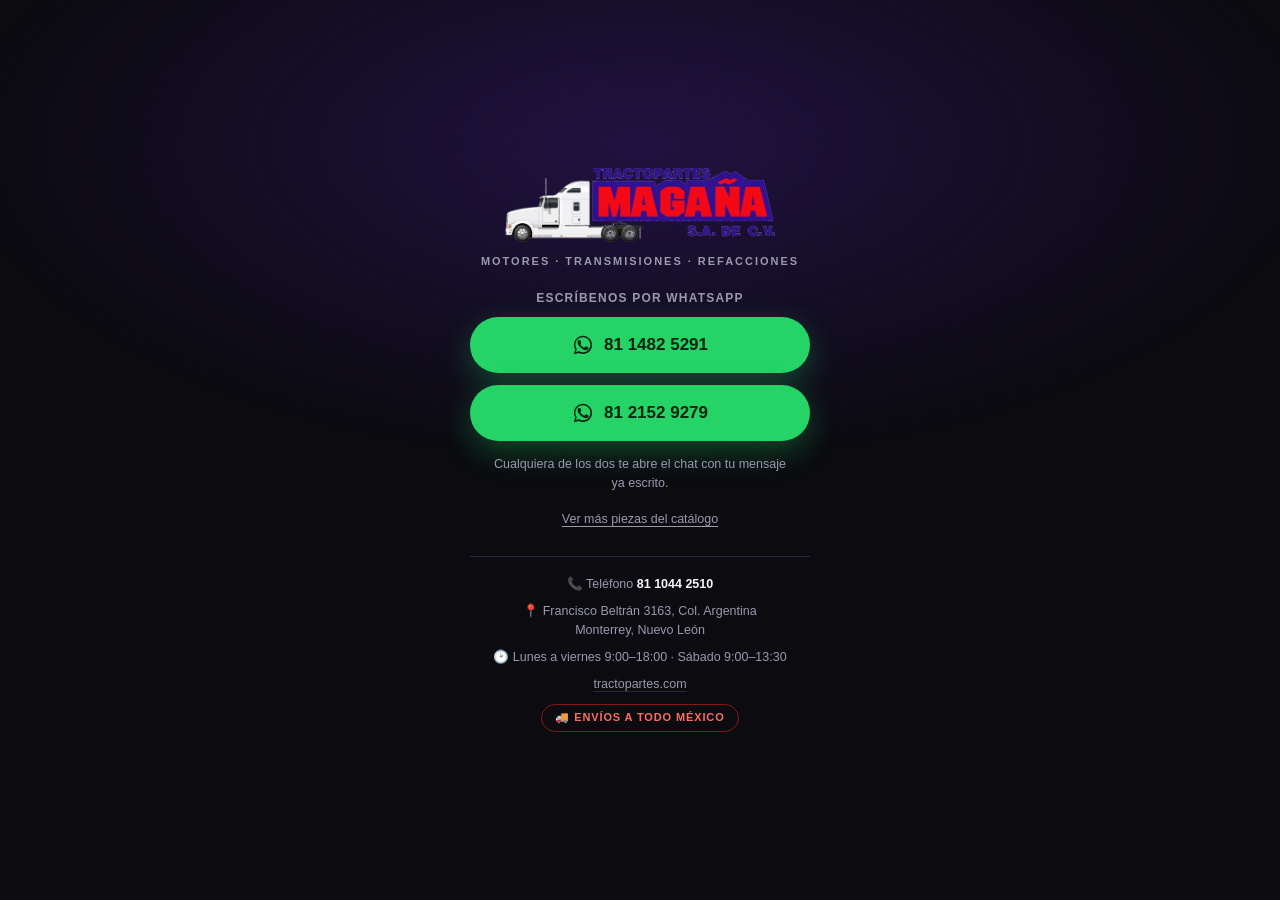
==== wa/index.html @ 9581fe80 "Conecta publicaciones del catálogo con ambos WhatsApp por red" ====
<!doctype html>
<html lang="es">
<head>
<meta charset="utf-8">
<meta name="viewport" content="width=device-width,initial-scale=1,viewport-fit=cover">
<meta name="theme-color" content="#0B0B10">
<meta name="robots" content="noindex,nofollow">
<title>Pide tu precio por WhatsApp — Tractopartes Maga&ntilde;a</title>

<!-- ══════════════════════════════════════════════════════════════════════════
     LA ESCALA AL WHATSAPP  ·  fotonas.tractopartes.com/wa/

     21 ago 2026 — DOS NUMEROS, decision de Keno: el nuevo 81 1482 5291 va
     PRIMERO y el 81 2152 9279 de siempre abajo. Conviven; ninguno se retira.

     Con dos opciones ya NADIE puede brincar solo — ni en computadora — porque
     la eleccion es de la persona. Por eso esta pantalla es SIEMPRE la de los
     dos botones. (Antes la compu brincaba sola: eso era correcto con un solo
     numero, con dos seria escogerle nosotros.)

     LO QUE SE CUENTA cambio con esto: ya no se cuenta la VISITA, se cuenta el
     TOQUE a cada boton, con la marca `n` de a cual numero fue (5291 / 9279).
     Asi el contador dice "cuantos abrieron el chat y a cual numero", que es el
     dato que sirve. El toque JAMAS espera al conteo (keepalive): si Firebase
     esta caido, la persona llega a WhatsApp igual.

     SIN JAVASCRIPT la pagina sigue sirviendo: los dos botones son ligas de
     verdad escritas en el HTML (con saludo generico); el JS solo las mejora
     con el nombre de la pieza. Por eso ya no hay <noscript> con brinco.

     El hallazgo que sostiene todo esto sigue siendo el de Keno: dentro del
     navegador de Facebook, el RECUADRO del comentario trae aca, y un toque a
     un boton de una pagina ya cargada SI abre la app de WhatsApp; el link de
     texto del comentario NO (cae en la pantalla de Meta con el "Descargar").

     SIN EMOJI en el mensaje precargado: el redirector de WhatsApp los entrega
     rotos («?»). Comprobado — el archivo los manda bien codificados.

     La base solo deja CREAR clics; leer/cambiar/borrar esta cerrado. Probado.
     ══════════════════════════════════════════════════════════════════════════ -->

<meta property="og:type" content="website">
<meta property="og:site_name" content="Tractopartes Maga&ntilde;a">
<meta property="og:title" content="&#128242; PIDE TU PRECIO POR WHATSAPP">
<meta property="og:description" content="Toca aqu&iacute; y te abrimos el chat con tu pieza ya escrita. Env&iacute;os a todo M&eacute;xico.">
<meta property="og:image" content="https://fotonas.tractopartes.com/wa/cajita-2.jpg">
<meta property="og:image:width" content="1200">
<meta property="og:image:height" content="630">
<meta name="twitter:card" content="summary_large_image">

<script>
(function () {
  "use strict";
  // Los DOS numeros. El nuevo primero — decision de Keno, 21 ago 2026.
  var TELS = { n1: "528114825291", n2: "528121529279" };
  var BASE = "https://tpm-clics-wa-default-rtdb.firebaseio.com";

  // Recorta sin dejar un emoji partido a la mitad: media letra de emoji hace
  // reventar encodeURIComponent y ese visitante no se contaba.
  function recorta(v, n) {
    var t = Array.from(String(v == null ? "" : v)).filter(function(c){
      var k=c.charCodeAt(0); return c.length > 1 || k < 0xD800 || k > 0xDFFF;
    }).join("").slice(0,n);
    if (/[\uD800-\uDBFF]$/.test(t)) t = t.slice(0,-1);
    return t;
  }

  var etiqueta = "sin-origen", red = "", referencia = "", mensaje = "";
  try {
    var P = new URLSearchParams(location.search);
    etiqueta = recorta(P.get("v") || P.get("o") || "sin-origen", 60);
    red = recorta(P.get("r") || "", 20);
    var ref = P.get("ref") || "";
    referencia = /^[a-zA-Z0-9][a-zA-Z0-9_.:-]{0,119}$/.test(ref) ? ref : "";
    mensaje = recorta(P.get("m") || "", 500).replace(/[\u0000-\u001f\u007f]/g," ").trim();
  } catch (e) {}

  // Una clave de fecha (20260807-142829) no sirve para el mensaje; se cuenta
  // igual pero se manda el saludo generico. Paso con el post llamado "POST".
  // SOLO la forma exacta de las claves del sistema: 20260807-142829.
  // Antes era \d{6,8}[-_]?\d{4,6}, que se tragaba numeros de parte reales como
  // 466713-0004 (turbos Garrett/Holset) y mandaba el saludo generico.
  var esClave = /^\d{8}-\d{6}$/.test(etiqueta);
  var pieza = (esClave || etiqueta === "sin-origen")
    ? "" : etiqueta.replace(/[-_]+/g, " ").trim().toUpperCase();

  var saludo = mensaje || (pieza
    ? "Hola, vi el video de " + pieza + " y quiero informacion"
    : "Hola, vi su publicacion y quiero informacion");

  function liga(tel) { return "https://wa.me/" + tel + "?text=" + encodeURIComponent(saludo); }

  // EL DIA EN HORA DE MONTERREY, no en UTC. Antes se usaba toISOString(), que
  // da la fecha UTC: todo clic despues de las 6 de la tarde se contaba en el
  // dia siguiente — y esa es justo la franja en que los reels jalan mas.
  // Monterrey es UTC-6 todo el año (Mexico quito el horario de verano en 2022).
  // Se resta a proposito en vez de usar la hora del visitante: asi el corte es
  // el mismo aunque la persona este en Tijuana o en Espana.
  function diaMonterrey() {
    return new Date(Date.now() - 6 * 3600 * 1000).toISOString().slice(0, 10);
  }

  // El conteo del TOQUE: se dispara y no se espera. Nunca frena la navegacion.
  function contar(num) {
    try {
      fetch(BASE + "/clics/" + diaMonterrey() + ".json", {
        method: "POST",
        keepalive: true,
        headers: { "Content-Type": "application/json" },
        body: JSON.stringify({ t: Date.now(), o: etiqueta, r: red, n: num })
      })["catch"](function () {});
    } catch (e) {}
  }

  // El armado va en try: si algo aqui tronara, los botones del HTML ya traen
  // ligas validas — pero al menos `contar` tiene que quedar vivo.
  // LA VISITA se cuenta SIEMPRE y va PRIMERO (21 ago 2026, lo pidio Keno):
  // sin esto solo se sabia cuantos abrieron WhatsApp, no cuantos LLEGARON y se
  // fueron sin picar. La resta de los dos dice si esta pantalla pierde gente.
  // Va fuera del try de abajo a proposito: una visita se cuenta pase lo que pase.
  contar("visita");

  try {
    window.__wa = { pieza: pieza, mensaje: mensaje, red: red, liga1: liga(TELS.n1), liga2: liga(TELS.n2), contar: contar };
  } catch (e) {
    window.__wa = { pieza: "", contar: contar };
  }

  // El ref distingue publicaciones incluso si sus nombres producen el mismo
  // slug. Se consulta después de habilitar los botones: ninguna descarga,
  // error o dato faltante debe retrasar que la persona abra WhatsApp.
  window.__wa.cargar = function(aplicar){
    if(!referencia) return;
    var ctrl=typeof AbortController === "function" ? new AbortController() : null;
    var tiempo=ctrl ? setTimeout(function(){ctrl.abort();},6000) : null;
    try {
      fetch("/redes/index.json",ctrl?{signal:ctrl.signal}:{})
        .then(function(r){if(!r.ok)throw new Error("No disponible");return r.json();})
        .then(function(datos){
          var indice=datos && datos.by_id;
          if(!indice || !Object.prototype.hasOwnProperty.call(indice,referencia)) return;
          var p=indice[referencia];
          if(!p || p.hidden === true || p.web === false || typeof p.nombre !== "string" || !p.nombre.trim()) return;
          pieza=recorta(p.nombre,500).replace(/[\u0000-\u001f\u007f]/g," ").trim();
          if(!pieza) return;
          saludo=mensaje || ("Hola, vi su publicacion de " + pieza + ". ¿Sigue disponible? Me gustaria saber el precio y ver fotos.");
          var d=window.__wa;
          d.pieza=pieza;d.liga1=liga(TELS.n1);d.liga2=liga(TELS.n2);
          if(typeof p.imagen === "string" && p.imagen.trim()){
            try {
              var u=new URL(p.imagen,location.href);
              if(!u.username && !u.password && (u.protocol === "https:" || (u.protocol === "http:" && u.origin === location.origin))) d.imagen=u.href;
            } catch(e){}
          }
          aplicar();
        })["catch"](function(){})
        .then(function(){if(tiempo)clearTimeout(tiempo);});
    } catch(e){if(tiempo)clearTimeout(tiempo);}
  };
})();
</script>

<style>
  *,*::before,*::after{box-sizing:border-box;}
  :root{
    --tinta:#F6F6F9; --suave:#9A9AAE; --linea:#26263A;
    --morado:#401C86; --rojo:#F9271D; --verde:#25D366;
  }
  html,body{margin:0;padding:0;min-height:100%;background:#0B0B10;color:var(--tinta);
    font-family:-apple-system,BlinkMacSystemFont,"Segoe UI",Roboto,Helvetica,Arial,sans-serif;
    -webkit-font-smoothing:antialiased;}
  body::before{content:"";position:fixed;inset:0;pointer-events:none;z-index:0;
    background:radial-gradient(78% 52% at 50% 16%, rgba(64,28,134,.42) 0%, rgba(11,11,16,0) 68%);}
  .env{position:relative;z-index:1;min-height:100svh;display:flex;flex-direction:column;
    align-items:center;justify-content:center;text-align:center;
    padding:30px 22px calc(30px + env(safe-area-inset-bottom));}
  .logo{width:min(70vw,270px);height:auto;display:block;margin:0 auto;}
  .lema{margin:13px 0 0;font-size:11px;letter-spacing:.18em;color:var(--suave);font-weight:700;}

  .pieza{margin:24px 0 0;max-width:340px;border:1px solid var(--linea);border-radius:14px;
    background:rgba(255,255,255,.04);padding:11px 16px;}
  .pieza .et{font-size:10px;letter-spacing:.16em;color:var(--suave);font-weight:800;}
  .pieza .nom{margin-top:4px;font-size:14px;font-weight:800;line-height:1.35;}
  .pieza .nom{overflow-wrap:anywhere;}
  .pieza-foto{display:block;width:100%;max-height:170px;object-fit:contain;border-radius:9px;margin:0 auto 12px;}
  .pieza-foto[hidden]{display:none;}
  .consulta{margin-top:7px;font-size:11.5px;color:var(--suave);line-height:1.4;}
  .volver-catalogo{color:var(--suave);font-size:12.5px;margin-top:20px;text-underline-offset:3px;}
  .boton:focus-visible,.volver-catalogo:focus-visible{outline:3px solid #fff;outline-offset:5px;}

  .accion{margin:24px 0 0;display:flex;flex-direction:column;align-items:center;gap:12px;width:min(100%,340px);}
  .elige{font-size:12px;letter-spacing:.1em;color:var(--suave);font-weight:800;}
  .boton{display:flex;align-items:center;justify-content:center;gap:10px;width:100%;
    background:var(--verde);color:#06240F;text-decoration:none;font-weight:800;
    padding:17px 20px;border-radius:999px;font-size:17px;
    box-shadow:0 10px 30px rgba(37,211,102,.30);
    -webkit-tap-highlight-color:transparent;transition:transform .12s ease;}
  .boton:active{transform:scale(.97);}
  .boton svg{width:22px;height:22px;flex:0 0 auto;}
  .boton .num{font-variant-numeric:tabular-nums;}
  .nota{font-size:12.5px;color:var(--suave);max-width:300px;line-height:1.5;margin:2px 0 0;}

  .pie{margin:30px 0 0;padding-top:18px;border-top:1px solid var(--linea);
    width:min(100%,340px);display:flex;flex-direction:column;gap:9px;
    font-size:12.5px;color:var(--suave);line-height:1.45;}
  .pie a{color:var(--suave);text-decoration:none;border-bottom:1px solid var(--linea);}
  .pie b{color:var(--tinta);font-weight:700;}
  .envio{display:inline-block;margin-top:2px;border:1px solid rgba(249,39,29,.5);
    color:#FF6B62;border-radius:999px;padding:5px 13px;font-size:11px;font-weight:800;
    letter-spacing:.08em;align-self:center;}
  @media (prefers-reduced-motion:reduce){ .boton{transition:none;} .boton:active{transform:none;} }
  @media (max-height:640px){ .env{padding-top:18px;padding-bottom:18px;} .pie{margin-top:18px;} .logo{width:min(58vw,220px);} }
</style>
</head>
<body>
  <main class="env">
    <img class="logo" width="600" height="164" alt="Tractopartes Maga&ntilde;a" src="[data-uri]">
    <p class="lema">MOTORES &middot; TRANSMISIONES &middot; REFACCIONES</p>

    <div class="pieza" id="pieza" hidden>
      <img class="pieza-foto" id="piezaFoto" alt="" hidden>
      <div class="et" id="piezaEtiqueta">TE INTERESA</div>
      <div class="nom" id="piezaNom"></div>
      <div class="consulta">Consulta disponibilidad con nuestro equipo.</div>
    </div>

    <div class="accion">
      <div class="elige">ESCR&Iacute;BENOS POR WHATSAPP</div>
      <!-- Las ligas de abajo son VALIDAS tal cual (saludo generico): sin
           JavaScript los botones sirven igual. El JS solo les pone la pieza. -->
      <a class="boton" id="liga1" rel="noopener"
         href="https://wa.me/528114825291?text=Hola%2C%20quiero%20informacion">
        <svg viewBox="0 0 24 24" fill="currentColor" aria-hidden="true"><path d="M17.47 14.38c-.3-.15-1.75-.86-2.02-.96-.27-.1-.47-.15-.67.15-.2.3-.77.96-.94 1.16-.17.2-.35.22-.64.07-.3-.15-1.25-.46-2.38-1.47-.88-.78-1.47-1.75-1.65-2.05-.17-.3-.02-.46.13-.6.13-.13.3-.35.45-.52.15-.17.2-.3.3-.5.1-.2.05-.37-.02-.52-.08-.15-.67-1.6-.92-2.2-.24-.58-.49-.5-.67-.51h-.57c-.2 0-.52.07-.79.37-.27.3-1.04 1.01-1.04 2.47s1.06 2.86 1.21 3.06c.15.2 2.1 3.2 5.08 4.49.71.3 1.26.49 1.69.63.71.22 1.36.19 1.87.12.57-.09 1.75-.72 2-1.41.25-.69.25-1.28.17-1.4-.07-.13-.27-.2-.57-.35z"/><path d="M12.04 2C6.6 2 2.17 6.43 2.17 11.87c0 1.74.46 3.44 1.32 4.94L2 22l5.34-1.4a9.86 9.86 0 0 0 4.7 1.2h.01c5.44 0 9.87-4.43 9.87-9.87 0-2.64-1.03-5.12-2.9-6.99A9.8 9.8 0 0 0 12.04 2zm0 18.05h-.01c-1.5 0-2.98-.4-4.27-1.17l-.3-.18-3.17.83.85-3.09-.2-.32a8.2 8.2 0 0 1-1.25-4.36c0-4.52 3.68-8.2 8.2-8.2 2.19 0 4.25.86 5.8 2.41a8.15 8.15 0 0 1 2.4 5.8c0 4.52-3.68 8.2-8.2 8.2z"/></svg>
        <span class="num">81 1482 5291</span>
      </a>
      <a class="boton" id="liga2" rel="noopener"
         href="https://wa.me/528121529279?text=Hola%2C%20quiero%20informacion">
        <svg viewBox="0 0 24 24" fill="currentColor" aria-hidden="true"><path d="M17.47 14.38c-.3-.15-1.75-.86-2.02-.96-.27-.1-.47-.15-.67.15-.2.3-.77.96-.94 1.16-.17.2-.35.22-.64.07-.3-.15-1.25-.46-2.38-1.47-.88-.78-1.47-1.75-1.65-2.05-.17-.3-.02-.46.13-.6.13-.13.3-.35.45-.52.15-.17.2-.3.3-.5.1-.2.05-.37-.02-.52-.08-.15-.67-1.6-.92-2.2-.24-.58-.49-.5-.67-.51h-.57c-.2 0-.52.07-.79.37-.27.3-1.04 1.01-1.04 2.47s1.06 2.86 1.21 3.06c.15.2 2.1 3.2 5.08 4.49.71.3 1.26.49 1.69.63.71.22 1.36.19 1.87.12.57-.09 1.75-.72 2-1.41.25-.69.25-1.28.17-1.4-.07-.13-.27-.2-.57-.35z"/><path d="M12.04 2C6.6 2 2.17 6.43 2.17 11.87c0 1.74.46 3.44 1.32 4.94L2 22l5.34-1.4a9.86 9.86 0 0 0 4.7 1.2h.01c5.44 0 9.87-4.43 9.87-9.87 0-2.64-1.03-5.12-2.9-6.99A9.8 9.8 0 0 0 12.04 2zm0 18.05h-.01c-1.5 0-2.98-.4-4.27-1.17l-.3-.18-3.17.83.85-3.09-.2-.32a8.2 8.2 0 0 1-1.25-4.36c0-4.52 3.68-8.2 8.2-8.2 2.19 0 4.25.86 5.8 2.41a8.15 8.15 0 0 1 2.4 5.8c0 4.52-3.68 8.2-8.2 8.2z"/></svg>
        <span class="num">81 2152 9279</span>
      </a>
      <p class="nota" id="nota">Cualquiera de los dos te abre el chat con tu mensaje ya escrito.</p>
    </div>
    <a class="volver-catalogo" id="volverCatalogo" href="/catalogo.html">Ver más piezas del catálogo</a>

    <div class="pie">
      <div>&#128222; Tel&eacute;fono <b>81 1044 2510</b></div>
      <div>&#128205; Francisco Beltr&aacute;n 3163, Col. Argentina<br>Monterrey, Nuevo Le&oacute;n</div>
      <div>&#128337; Lunes a viernes 9:00&ndash;18:00 &middot; S&aacute;bado 9:00&ndash;13:30</div>
      <div><a href="https://tractopartes.com" rel="noopener">tractopartes.com</a></div>
      <span class="envio">&#128666; ENV&Iacute;OS A TODO M&Eacute;XICO</span>
    </div>
  </main>

  <script>
  (function () {
    "use strict";
    // MEJORA, no requisito: si esto tronara, los botones ya sirven tal cual.
    try {
      var d = window.__wa || {};
      var b1 = document.getElementById("liga1"), b2 = document.getElementById("liga2");
      function pintar(){
        if (d.liga1) b1.href = d.liga1;
        if (d.liga2) b2.href = d.liga2;
        if (d.pieza || d.mensaje) {
          document.getElementById("piezaEtiqueta").textContent = d.pieza ? "TE INTERESA" : "TU CONSULTA";
          document.getElementById("piezaNom").textContent = d.pieza || d.mensaje;
          document.getElementById("pieza").hidden = false;
          document.getElementById("nota").textContent =
            "Cualquiera de los dos te abre el chat con tu consulta ya escrita.";
        }
        if(d.imagen){
          var foto=document.getElementById("piezaFoto");
          foto.alt=d.pieza || "";foto.src=d.imagen;foto.hidden=false;
          foto.addEventListener("error",function(){foto.hidden=true;},{once:true});
        }
      }
      pintar();
      if (d.contar) {
        b1.addEventListener("click", function () { d.contar("5291"); });
        b2.addEventListener("click", function () { d.contar("9279"); });
      }
      var canales={ig:"ig",instagram:"ig",tt:"tt",tiktok:"tt",yt:"yt",youtube:"yt",fb:"fb",facebook:"fb",catalogo:"catalogo"};
      if(Object.prototype.hasOwnProperty.call(canales,d.red)) document.getElementById("volverCatalogo").href="/catalogo.html?r="+canales[d.red];
      if(d.cargar)d.cargar(pintar);
    } catch (e) {}
  })();
  </script>
</body>
</html>
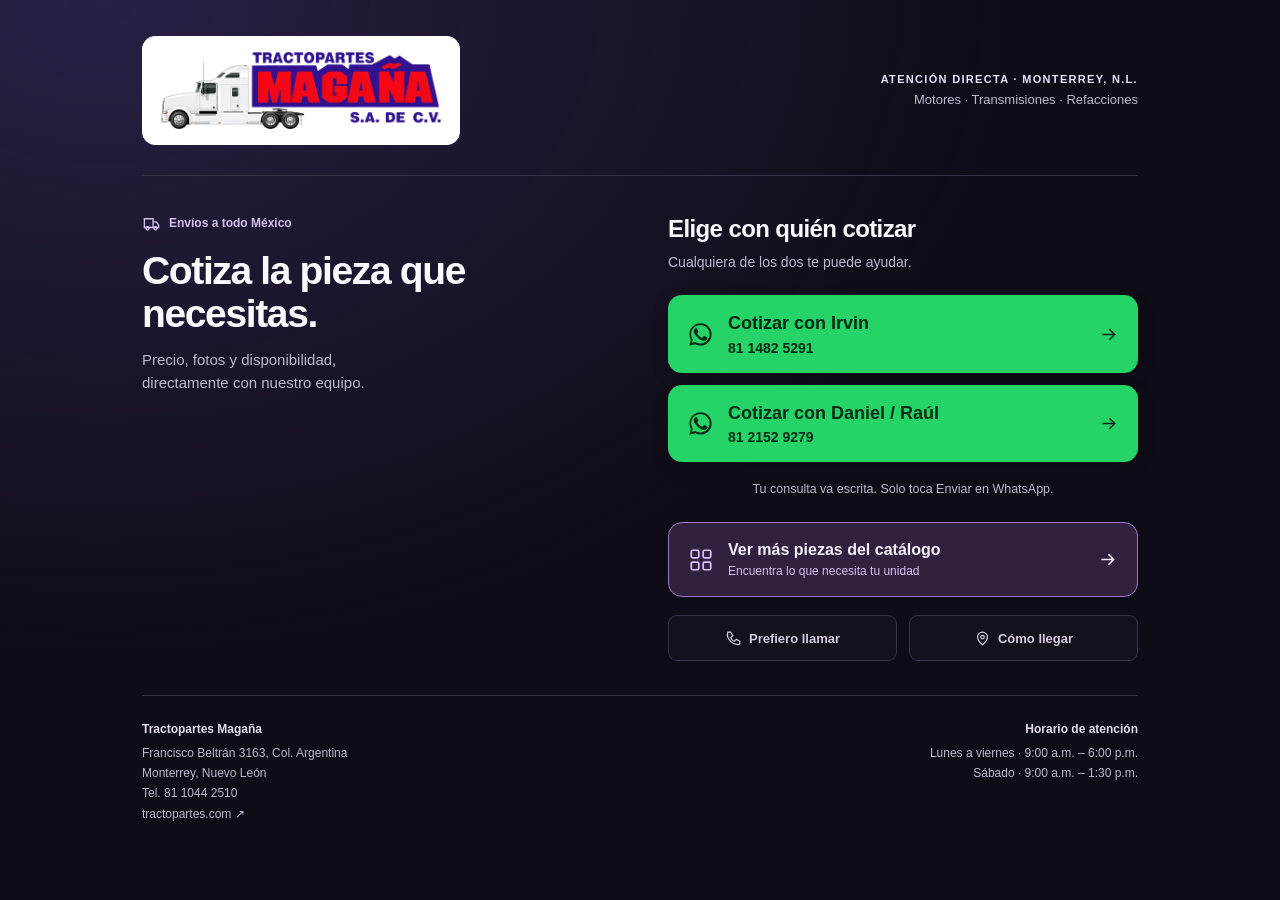
==== commit ca00713d: "Aclara la página de cotización y destaca vendedores y catálogo" ====
--- a/wa/index.html
+++ b/wa/index.html
@@ -130,7 +130,7 @@
   // slug. Se consulta después de habilitar los botones: ninguna descarga,
   // error o dato faltante debe retrasar que la persona abra WhatsApp.
   window.__wa.cargar = function(aplicar){
-    if(!referencia) return;
+    if(!referencia && (!pieza || mensaje)) return;
     var ctrl=typeof AbortController === "function" ? new AbortController() : null;
     var tiempo=ctrl ? setTimeout(function(){ctrl.abort();},6000) : null;
     try {
@@ -138,8 +138,19 @@
         .then(function(r){if(!r.ok)throw new Error("No disponible");return r.json();})
         .then(function(datos){
           var indice=datos && datos.by_id;
-          if(!indice || !Object.prototype.hasOwnProperty.call(indice,referencia)) return;
-          var p=indice[referencia];
+          var p=null;
+          if(referencia){
+            if(!indice || !Object.prototype.hasOwnProperty.call(indice,referencia)) return;
+            p=indice[referencia];
+          } else {
+            // Las ligas que ya están en Facebook solo traen el slug. Mostrar una
+            // foto únicamente si hay UNA coincidencia pública exacta.
+            var coincidencias=(datos && Array.isArray(datos.items) ? datos.items : []).filter(function(item){
+              return item && item.legacy_slug === etiqueta && item.hidden !== true && item.web !== false;
+            });
+            if(coincidencias.length !== 1) return;
+            p=coincidencias[0];
+          }
           if(!p || p.hidden === true || p.web === false || typeof p.nombre !== "string" || !p.nombre.trim()) return;
           pieza=recorta(p.nombre,500).replace(/[\u0000-\u001f\u007f]/g," ").trim();
           if(!pieza) return;
@@ -162,94 +173,125 @@
 
 <style>
   *,*::before,*::after{box-sizing:border-box;}
-  :root{
-    --tinta:#F6F6F9; --suave:#9A9AAE; --linea:#26263A;
-    --morado:#401C86; --rojo:#F9271D; --verde:#25D366;
-  }
-  html,body{margin:0;padding:0;min-height:100%;background:#0B0B10;color:var(--tinta);
-    font-family:-apple-system,BlinkMacSystemFont,"Segoe UI",Roboto,Helvetica,Arial,sans-serif;
-    -webkit-font-smoothing:antialiased;}
-  body::before{content:"";position:fixed;inset:0;pointer-events:none;z-index:0;
-    background:radial-gradient(78% 52% at 50% 16%, rgba(64,28,134,.42) 0%, rgba(11,11,16,0) 68%);}
-  .env{position:relative;z-index:1;min-height:100svh;display:flex;flex-direction:column;
-    align-items:center;justify-content:center;text-align:center;
-    padding:30px 22px calc(30px + env(safe-area-inset-bottom));}
-  .logo{width:min(70vw,270px);height:auto;display:block;margin:0 auto;}
-  .lema{margin:13px 0 0;font-size:11px;letter-spacing:.18em;color:var(--suave);font-weight:700;}
-
-  .pieza{margin:24px 0 0;max-width:340px;border:1px solid var(--linea);border-radius:14px;
-    background:rgba(255,255,255,.04);padding:11px 16px;}
-  .pieza .et{font-size:10px;letter-spacing:.16em;color:var(--suave);font-weight:800;}
-  .pieza .nom{margin-top:4px;font-size:14px;font-weight:800;line-height:1.35;}
-  .pieza .nom{overflow-wrap:anywhere;}
-  .pieza-foto{display:block;width:100%;max-height:170px;object-fit:contain;border-radius:9px;margin:0 auto 12px;}
-  .pieza-foto[hidden]{display:none;}
-  .consulta{margin-top:7px;font-size:11.5px;color:var(--suave);line-height:1.4;}
-  .volver-catalogo{color:var(--suave);font-size:12.5px;margin-top:20px;text-underline-offset:3px;}
-  .boton:focus-visible,.volver-catalogo:focus-visible{outline:3px solid #fff;outline-offset:5px;}
-
-  .accion{margin:24px 0 0;display:flex;flex-direction:column;align-items:center;gap:12px;width:min(100%,340px);}
-  .elige{font-size:12px;letter-spacing:.1em;color:var(--suave);font-weight:800;}
-  .boton{display:flex;align-items:center;justify-content:center;gap:10px;width:100%;
-    background:var(--verde);color:#06240F;text-decoration:none;font-weight:800;
-    padding:17px 20px;border-radius:999px;font-size:17px;
-    box-shadow:0 10px 30px rgba(37,211,102,.30);
-    -webkit-tap-highlight-color:transparent;transition:transform .12s ease;}
-  .boton:active{transform:scale(.97);}
-  .boton svg{width:22px;height:22px;flex:0 0 auto;}
-  .boton .num{font-variant-numeric:tabular-nums;}
-  .nota{font-size:12.5px;color:var(--suave);max-width:300px;line-height:1.5;margin:2px 0 0;}
-
-  .pie{margin:30px 0 0;padding-top:18px;border-top:1px solid var(--linea);
-    width:min(100%,340px);display:flex;flex-direction:column;gap:9px;
-    font-size:12.5px;color:var(--suave);line-height:1.45;}
-  .pie a{color:var(--suave);text-decoration:none;border-bottom:1px solid var(--linea);}
-  .pie b{color:var(--tinta);font-weight:700;}
-  .envio{display:inline-block;margin-top:2px;border:1px solid rgba(249,39,29,.5);
-    color:#FF6B62;border-radius:999px;padding:5px 13px;font-size:11px;font-weight:800;
-    letter-spacing:.08em;align-self:center;}
-  @media (prefers-reduced-motion:reduce){ .boton{transition:none;} .boton:active{transform:none;} }
-  @media (max-height:640px){ .env{padding-top:18px;padding-bottom:18px;} .pie{margin-top:18px;} .logo{width:min(58vw,220px);} }
+  :root{color-scheme:dark;--tinta:#faf9ff;--suave:#bcb8ce;--linea:#383147;--verde:#25d366;--verde-tinta:#062b17;}
+  html,body{margin:0;min-height:100%;background:#0e0c16;color:var(--tinta);font-family:-apple-system,BlinkMacSystemFont,"Segoe UI",Roboto,Helvetica,Arial,sans-serif;-webkit-font-smoothing:antialiased;}
+  body{background:radial-gradient(ellipse at 8% 0%,#282044 0,transparent 55%),#0e0c16;}
+  a{-webkit-tap-highlight-color:transparent;}
+  a:focus-visible{outline:3px solid #d4bbff;outline-offset:5px;}
+  [hidden]{display:none!important;}
+  .env{width:min(100%,1060px);margin:0 auto;padding:36px 32px max(26px,env(safe-area-inset-bottom));}
+  .marca{display:flex;align-items:center;justify-content:space-between;gap:24px;padding-bottom:30px;border-bottom:1px solid var(--linea);}
+  .logo-superficie{background:#fff;border:1px solid #fff;border-radius:13px;padding:15px 18px;flex:none;}
+  .logo{display:block;width:280px;height:auto;}
+  .lema{margin:0;color:var(--suave);font-size:13px;line-height:1.7;text-align:right;}
+  .lema strong{display:block;color:#eae2ff;font-size:11px;font-weight:750;letter-spacing:.12em;}
+  .consulta-grid{display:grid;grid-template-columns:minmax(0,1fr) minmax(0,1fr);gap:56px;padding:38px 0 34px;align-items:start;}
+  .kicker{display:flex;align-items:center;gap:8px;font-size:12px;color:#d2c1ed;font-weight:650;}
+  .kicker svg{width:19px;height:19px;}
+  h1{font-size:39px;line-height:1.12;letter-spacing:-.035em;margin:16px 0 12px;font-weight:780;max-width:400px;}
+  .intro{font-size:15px;line-height:1.55;color:var(--suave);max-width:370px;margin:0;}
+  .pieza{margin-top:24px;border:1px solid var(--linea);border-radius:18px;overflow:hidden;background:#1a1625;}
+  .pieza-foto{display:block;width:100%;height:245px;object-fit:contain;background:#13101d;}
+  .pieza-copy{padding:17px 19px;}
+  .et{font-size:10px;letter-spacing:.13em;color:#cbb4eb;font-weight:750;}
+  .nom{margin:8px 0 0;font-size:17px;line-height:1.4;font-weight:720;overflow-wrap:anywhere;}
+  .consulta{margin:9px 0 0;color:var(--suave);font-size:12px;line-height:1.5;}
+  .accion{padding-top:1px;min-width:0;}
+  .elige{font-size:24px;letter-spacing:-.025em;line-height:1.2;margin:0 0 9px;font-weight:740;}
+  .elige-ayuda{font-size:14px;line-height:1.5;color:var(--suave);margin:0 0 22px;}
+  .boton{display:flex;align-items:center;gap:14px;width:100%;padding:17px 19px;margin:0 0 12px;border-radius:14px;background:var(--verde);color:var(--verde-tinta);text-decoration:none;box-shadow:0 5px 18px #0002;transition:background .15s ease,transform .15s ease;}
+  .boton svg{width:27px;height:27px;flex:none;}
+  .boton-texto{display:flex;flex:1;flex-direction:column;gap:4px;min-width:0;}
+  .boton-titulo{font-size:18px;font-weight:780;line-height:1.3;}
+  .num{font-variant-numeric:tabular-nums;font-size:14px;font-weight:550;}
+  .boton .flecha{width:21px;height:21px;}
+  .boton:active{transform:translateY(1px);}
+  .nota{font-size:12.5px;line-height:1.6;color:var(--suave);margin:17px 0 23px;text-align:center;text-wrap:balance;}
+  .volver-catalogo{display:flex;align-items:center;gap:14px;width:100%;padding:18px 19px;border:1px solid #9b78d0;border-radius:14px;background:#30213f;color:#f7f0ff;text-decoration:none;transition:background .15s ease;}
+  .catalogo-icono{width:26px;height:26px;flex:none;color:#dac0ff;}
+  .catalogo-texto{flex:1;display:flex;flex-direction:column;gap:5px;min-width:0;}
+  .catalogo-texto strong{font-size:16px;font-weight:720;}
+  .catalogo-texto span{font-size:12px;color:#d1bfeb;}
+  .volver-catalogo .flecha{width:21px;height:21px;flex:none;}
+  .contacto-rapido{display:grid;grid-template-columns:1fr 1fr;gap:12px;margin-top:18px;}
+  .contacto-rapido a{display:flex;align-items:center;justify-content:center;gap:7px;min-height:46px;color:#d4cde2;font-size:13px;font-weight:550;text-decoration:none;border-radius:9px;background:#ffffff05;border:1px solid var(--linea);}
+  .contacto-rapido svg{width:17px;height:17px;flex:none;}
+  .pie{border-top:1px solid var(--linea);padding-top:23px;display:grid;grid-template-columns:1fr auto;gap:20px;color:var(--suave);font-size:12px;line-height:1.7;}
+  .pie strong{display:block;color:#e5dfed;font-size:12px;font-weight:650;margin-bottom:3px;}
+  .pie p{margin:0;}
+  .pie a{color:var(--suave);text-decoration:none;text-underline-offset:3px;}
+  .pie a:hover{text-decoration:underline;}
+  .horario{text-align:right;}
+  @media(hover:hover){.boton:hover{background:#49e183;transform:translateY(-1px);}.volver-catalogo:hover{background:#422d59;}.contacto-rapido a:hover{background:#ffffff0b;}}
+  @media(max-width:700px){
+    .env{max-width:480px;padding:22px 20px max(24px,env(safe-area-inset-bottom));}
+    .marca{justify-content:center;gap:0;padding-bottom:20px;border:0;}
+    .logo-superficie{padding:12px 16px;border-radius:11px;}.logo{width:245px;max-width:calc(100vw - 94px);}
+    .lema{display:none;}
+    .consulta-grid{display:flex;flex-direction:column;gap:25px;padding:0 0 25px;}
+    .producto,.accion{width:100%;}
+    .kicker{font-size:11px;justify-content:center;}
+    h1{font-size:29px;max-width:none;margin:13px 0 7px;text-align:center;}
+    .intro{font-size:13px;max-width:none;text-align:center;}
+    .pieza{margin-top:18px;display:flex;align-items:center;border-radius:12px;}
+    .pieza-foto{width:100px;min-width:100px;height:126px;object-fit:contain;align-self:stretch;}
+    .pieza-copy{padding:14px;min-width:0;flex:1;}.nom{font-size:13px;line-height:1.4;margin-top:5px;}.et{font-size:9px;}.consulta{font-size:11px;margin-top:6px;}
+    .elige{font-size:20px;margin-bottom:5px;}.elige-ayuda{font-size:12.5px;margin-bottom:15px;}
+    .boton{padding:14px 16px;gap:12px;margin-bottom:10px;}.boton-titulo{font-size:17px;}.num{font-size:13px;}.boton svg{width:25px;height:25px;}
+    .nota{font-size:12px;margin:13px 0 18px;}
+    .volver-catalogo{padding:15px 16px;}.catalogo-texto strong{font-size:15px;}
+    .contacto-rapido{gap:10px;margin-top:14px;}.contacto-rapido a{font-size:12px;}
+    .pie{padding-top:20px;grid-template-columns:1fr;gap:13px;font-size:11.5px;}.horario{text-align:left;}.pie strong{font-size:12px;}
+  }
+  @media(max-width:350px){.env{padding-left:16px;padding-right:16px;}.pieza-foto{width:78px;min-width:78px;height:124px;}.pieza-copy{padding:12px;}.boton-titulo{font-size:15px;}.boton{gap:10px;}.boton svg{width:22px;height:22px;}.volver-catalogo{gap:10px;}.catalogo-texto strong{font-size:14px;}}
+  @media(prefers-reduced-motion:reduce){a{transition:none!important;}a:active,a:hover{transform:none!important;}}
 </style>
 </head>
 <body>
-  <main class="env">
-    <img class="logo" width="600" height="164" alt="Tractopartes Maga&ntilde;a" src="[data-uri]">
-    <p class="lema">MOTORES &middot; TRANSMISIONES &middot; REFACCIONES</p>
-
-    <div class="pieza" id="pieza" hidden>
-      <img class="pieza-foto" id="piezaFoto" alt="" hidden>
-      <div class="et" id="piezaEtiqueta">TE INTERESA</div>
-      <div class="nom" id="piezaNom"></div>
-      <div class="consulta">Consulta disponibilidad con nuestro equipo.</div>
-    </div>
-
-    <div class="accion">
-      <div class="elige">ESCR&Iacute;BENOS POR WHATSAPP</div>
-      <!-- Las ligas de abajo son VALIDAS tal cual (saludo generico): sin
-           JavaScript los botones sirven igual. El JS solo les pone la pieza. -->
-      <a class="boton" id="liga1" rel="noopener"
-         href="https://wa.me/528114825291?text=Hola%2C%20quiero%20informacion">
-        <svg viewBox="0 0 24 24" fill="currentColor" aria-hidden="true"><path d="M17.47 14.38c-.3-.15-1.75-.86-2.02-.96-.27-.1-.47-.15-.67.15-.2.3-.77.96-.94 1.16-.17.2-.35.22-.64.07-.3-.15-1.25-.46-2.38-1.47-.88-.78-1.47-1.75-1.65-2.05-.17-.3-.02-.46.13-.6.13-.13.3-.35.45-.52.15-.17.2-.3.3-.5.1-.2.05-.37-.02-.52-.08-.15-.67-1.6-.92-2.2-.24-.58-.49-.5-.67-.51h-.57c-.2 0-.52.07-.79.37-.27.3-1.04 1.01-1.04 2.47s1.06 2.86 1.21 3.06c.15.2 2.1 3.2 5.08 4.49.71.3 1.26.49 1.69.63.71.22 1.36.19 1.87.12.57-.09 1.75-.72 2-1.41.25-.69.25-1.28.17-1.4-.07-.13-.27-.2-.57-.35z"/><path d="M12.04 2C6.6 2 2.17 6.43 2.17 11.87c0 1.74.46 3.44 1.32 4.94L2 22l5.34-1.4a9.86 9.86 0 0 0 4.7 1.2h.01c5.44 0 9.87-4.43 9.87-9.87 0-2.64-1.03-5.12-2.9-6.99A9.8 9.8 0 0 0 12.04 2zm0 18.05h-.01c-1.5 0-2.98-.4-4.27-1.17l-.3-.18-3.17.83.85-3.09-.2-.32a8.2 8.2 0 0 1-1.25-4.36c0-4.52 3.68-8.2 8.2-8.2 2.19 0 4.25.86 5.8 2.41a8.15 8.15 0 0 1 2.4 5.8c0 4.52-3.68 8.2-8.2 8.2z"/></svg>
-        <span class="num">81 1482 5291</span>
-      </a>
-      <a class="boton" id="liga2" rel="noopener"
-         href="https://wa.me/528121529279?text=Hola%2C%20quiero%20informacion">
-        <svg viewBox="0 0 24 24" fill="currentColor" aria-hidden="true"><path d="M17.47 14.38c-.3-.15-1.75-.86-2.02-.96-.27-.1-.47-.15-.67.15-.2.3-.77.96-.94 1.16-.17.2-.35.22-.64.07-.3-.15-1.25-.46-2.38-1.47-.88-.78-1.47-1.75-1.65-2.05-.17-.3-.02-.46.13-.6.13-.13.3-.35.45-.52.15-.17.2-.3.3-.5.1-.2.05-.37-.02-.52-.08-.15-.67-1.6-.92-2.2-.24-.58-.49-.5-.67-.51h-.57c-.2 0-.52.07-.79.37-.27.3-1.04 1.01-1.04 2.47s1.06 2.86 1.21 3.06c.15.2 2.1 3.2 5.08 4.49.71.3 1.26.49 1.69.63.71.22 1.36.19 1.87.12.57-.09 1.75-.72 2-1.41.25-.69.25-1.28.17-1.4-.07-.13-.27-.2-.57-.35z"/><path d="M12.04 2C6.6 2 2.17 6.43 2.17 11.87c0 1.74.46 3.44 1.32 4.94L2 22l5.34-1.4a9.86 9.86 0 0 0 4.7 1.2h.01c5.44 0 9.87-4.43 9.87-9.87 0-2.64-1.03-5.12-2.9-6.99A9.8 9.8 0 0 0 12.04 2zm0 18.05h-.01c-1.5 0-2.98-.4-4.27-1.17l-.3-.18-3.17.83.85-3.09-.2-.32a8.2 8.2 0 0 1-1.25-4.36c0-4.52 3.68-8.2 8.2-8.2 2.19 0 4.25.86 5.8 2.41a8.15 8.15 0 0 1 2.4 5.8c0 4.52-3.68 8.2-8.2 8.2z"/></svg>
-        <span class="num">81 2152 9279</span>
-      </a>
-      <p class="nota" id="nota">Cualquiera de los dos te abre el chat con tu mensaje ya escrito.</p>
-    </div>
-    <a class="volver-catalogo" id="volverCatalogo" href="/catalogo.html">Ver más piezas del catálogo</a>
-
-    <div class="pie">
-      <div>&#128222; Tel&eacute;fono <b>81 1044 2510</b></div>
-      <div>&#128205; Francisco Beltr&aacute;n 3163, Col. Argentina<br>Monterrey, Nuevo Le&oacute;n</div>
-      <div>&#128337; Lunes a viernes 9:00&ndash;18:00 &middot; S&aacute;bado 9:00&ndash;13:30</div>
-      <div><a href="https://tractopartes.com" rel="noopener">tractopartes.com</a></div>
-      <span class="envio">&#128666; ENV&Iacute;OS A TODO M&Eacute;XICO</span>
-    </div>
-  </main>
+  <div class="env">
+    <header class="marca">
+      <div class="logo-superficie"><img class="logo" width="600" height="164" alt="Tractopartes Maga&ntilde;a" src="[data-uri]"></div>
+      <p class="lema"><strong>ATENCIÓN DIRECTA · MONTERREY, N.L.</strong>Motores · Transmisiones · Refacciones</p>
+    </header>
+    <main class="consulta-grid">
+      <section class="producto" aria-labelledby="titulo">
+        <div class="kicker"><svg viewBox="0 0 24 24" fill="none" stroke="currentColor" stroke-width="1.7" aria-hidden="true"><path d="M3 6h11v11H3V6Zm11 4h4l3 4v3h-7"/><circle cx="7" cy="18" r="2"/><circle cx="17" cy="18" r="2"/></svg> Envíos a todo México</div>
+        <h1 id="titulo">Cotiza la pieza que necesitas.</h1>
+        <p class="intro">Precio, fotos y disponibilidad,<br>directamente con nuestro equipo.</p>
+        <div class="pieza" id="pieza" hidden>
+          <img class="pieza-foto" id="piezaFoto" alt="" hidden>
+          <div class="pieza-copy">
+            <div class="et" id="piezaEtiqueta">TU PIEZA</div>
+            <h2 class="nom" id="piezaNom"></h2>
+            <p class="consulta">Consulta disponibilidad con ventas.</p>
+          </div>
+        </div>
+      </section>
+      <section class="accion" aria-labelledby="elige">
+        <h2 class="elige" id="elige">Elige con quién cotizar</h2>
+        <p class="elige-ayuda">Cualquiera de los dos te puede ayudar.</p>
+        <a class="boton" id="liga1" rel="noopener" href="https://wa.me/528114825291?text=Hola%2C%20quiero%20informacion">
+          <svg viewBox="0 0 24 24" fill="currentColor" aria-hidden="true"><path d="M17.47 14.38c-.3-.15-1.75-.86-2.02-.96-.27-.1-.47-.15-.67.15-.2.3-.77.96-.94 1.16-.17.2-.35.22-.64.07-.3-.15-1.25-.46-2.38-1.47-.88-.78-1.47-1.75-1.65-2.05-.17-.3-.02-.46.13-.6.13-.13.3-.35.45-.52.15-.17.2-.3.3-.5.1-.2.05-.37-.02-.52-.08-.15-.67-1.6-.92-2.2-.24-.58-.49-.5-.67-.51h-.57c-.2 0-.52.07-.79.37-.27.3-1.04 1.01-1.04 2.47s1.06 2.86 1.21 3.06c.15.2 2.1 3.2 5.08 4.49.71.3 1.26.49 1.69.63.71.22 1.36.19 1.87.12.57-.09 1.75-.72 2-1.41.25-.69.25-1.28.17-1.4-.07-.13-.27-.2-.57-.35z"/><path d="M12.04 2C6.6 2 2.17 6.43 2.17 11.87c0 1.74.46 3.44 1.32 4.94L2 22l5.34-1.4a9.86 9.86 0 0 0 4.7 1.2h.01c5.44 0 9.87-4.43 9.87-9.87 0-2.64-1.03-5.12-2.9-6.99A9.8 9.8 0 0 0 12.04 2zm0 18.05h-.01c-1.5 0-2.98-.4-4.27-1.17l-.3-.18-3.17.83.85-3.09-.2-.32a8.2 8.2 0 0 1-1.25-4.36c0-4.52 3.68-8.2 8.2-8.2 2.19 0 4.25.86 5.8 2.41a8.15 8.15 0 0 1 2.4 5.8c0 4.52-3.68 8.2-8.2 8.2z"/></svg><span class="boton-texto"><span class="boton-titulo">Cotizar con Irvin</span><span class="num">81 1482 5291</span></span><svg class="flecha" viewBox="0 0 24 24" fill="none" stroke="currentColor" stroke-width="1.8" aria-hidden="true"><path d="M5 12h14m-6-6 6 6-6 6"/></svg>
+        </a>
+        <a class="boton" id="liga2" rel="noopener" href="https://wa.me/528121529279?text=Hola%2C%20quiero%20informacion">
+          <svg viewBox="0 0 24 24" fill="currentColor" aria-hidden="true"><path d="M17.47 14.38c-.3-.15-1.75-.86-2.02-.96-.27-.1-.47-.15-.67.15-.2.3-.77.96-.94 1.16-.17.2-.35.22-.64.07-.3-.15-1.25-.46-2.38-1.47-.88-.78-1.47-1.75-1.65-2.05-.17-.3-.02-.46.13-.6.13-.13.3-.35.45-.52.15-.17.2-.3.3-.5.1-.2.05-.37-.02-.52-.08-.15-.67-1.6-.92-2.2-.24-.58-.49-.5-.67-.51h-.57c-.2 0-.52.07-.79.37-.27.3-1.04 1.01-1.04 2.47s1.06 2.86 1.21 3.06c.15.2 2.1 3.2 5.08 4.49.71.3 1.26.49 1.69.63.71.22 1.36.19 1.87.12.57-.09 1.75-.72 2-1.41.25-.69.25-1.28.17-1.4-.07-.13-.27-.2-.57-.35z"/><path d="M12.04 2C6.6 2 2.17 6.43 2.17 11.87c0 1.74.46 3.44 1.32 4.94L2 22l5.34-1.4a9.86 9.86 0 0 0 4.7 1.2h.01c5.44 0 9.87-4.43 9.87-9.87 0-2.64-1.03-5.12-2.9-6.99A9.8 9.8 0 0 0 12.04 2zm0 18.05h-.01c-1.5 0-2.98-.4-4.27-1.17l-.3-.18-3.17.83.85-3.09-.2-.32a8.2 8.2 0 0 1-1.25-4.36c0-4.52 3.68-8.2 8.2-8.2 2.19 0 4.25.86 5.8 2.41a8.15 8.15 0 0 1 2.4 5.8c0 4.52-3.68 8.2-8.2 8.2z"/></svg><span class="boton-texto"><span class="boton-titulo">Cotizar con Daniel / Raúl</span><span class="num">81 2152 9279</span></span><svg class="flecha" viewBox="0 0 24 24" fill="none" stroke="currentColor" stroke-width="1.8" aria-hidden="true"><path d="M5 12h14m-6-6 6 6-6 6"/></svg>
+        </a>
+        <p class="nota" id="nota">Tu consulta va escrita. Solo toca Enviar en WhatsApp.</p>
+        <a class="volver-catalogo" id="volverCatalogo" href="/catalogo.html">
+          <svg class="catalogo-icono" viewBox="0 0 24 24" fill="none" stroke="currentColor" stroke-width="1.6" aria-hidden="true"><rect x="3" y="3" width="7" height="7" rx="1.4"/><rect x="14" y="3" width="7" height="7" rx="1.4"/><rect x="3" y="14" width="7" height="7" rx="1.4"/><rect x="14" y="14" width="7" height="7" rx="1.4"/></svg><span class="catalogo-texto"><strong>Ver más piezas del catálogo</strong><span>Encuentra lo que necesita tu unidad</span></span><svg class="flecha" viewBox="0 0 24 24" fill="none" stroke="currentColor" stroke-width="1.8" aria-hidden="true"><path d="M5 12h14m-6-6 6 6-6 6"/></svg>
+        </a>
+        <nav class="contacto-rapido" aria-label="Más formas de contactarnos">
+          <a href="tel:+528110442510"><svg viewBox="0 0 24 24" fill="none" stroke="currentColor" stroke-width="1.7" aria-hidden="true"><path d="m8 3 3 5-3 3c1.2 2.3 2.7 3.8 5 5l3-3 5 3v4c-9 3-20-8-17-17h4Z"/></svg> Prefiero llamar</a>
+          <a href="https://www.google.com/maps/dir/?api=1&amp;destination=Tractopartes+Maga%C3%B1a%2C+Francisco+Beltr%C3%A1n+3163%2C+Col.+Argentina%2C+Monterrey%2C+Nuevo+Le%C3%B3n" target="_blank" rel="noopener"><svg viewBox="0 0 24 24" fill="none" stroke="currentColor" stroke-width="1.7" aria-hidden="true"><path d="M19 10c0 5-7 11-7 11S5 15 5 10a7 7 0 1 1 14 0Z"/><circle cx="12" cy="10" r="2.5"/></svg> Cómo llegar</a>
+        </nav>
+      </section>
+    </main>
+    <footer class="pie">
+      <div><strong>Tractopartes Magaña</strong><p>Francisco Beltr&aacute;n 3163, Col. Argentina<br>Monterrey, Nuevo Le&oacute;n</p><p><a href="tel:+528110442510">Tel. 81 1044 2510</a></p><a href="https://tractopartes.com" rel="noopener">tractopartes.com ↗</a></div>
+      <div class="horario"><strong>Horario de atención</strong><p>Lunes a viernes · 9:00 a.m. – 6:00 p.m.<br>Sábado · 9:00 a.m. – 1:30 p.m.</p></div>
+    </footer>
+  </div>
+
 
   <script>
   (function () {
@@ -262,11 +304,12 @@
         if (d.liga1) b1.href = d.liga1;
         if (d.liga2) b2.href = d.liga2;
         if (d.pieza || d.mensaje) {
-          document.getElementById("piezaEtiqueta").textContent = d.pieza ? "TE INTERESA" : "TU CONSULTA";
+          document.getElementById("titulo").textContent = d.pieza ? "Cotiza esta pieza." : "Cuéntanos qué necesitas.";
+          document.getElementById("piezaEtiqueta").textContent = d.pieza ? "TU PIEZA" : "TU CONSULTA";
           document.getElementById("piezaNom").textContent = d.pieza || d.mensaje;
           document.getElementById("pieza").hidden = false;
           document.getElementById("nota").textContent =
-            "Cualquiera de los dos te abre el chat con tu consulta ya escrita.";
+            "Tu consulta va escrita. Solo toca Enviar en WhatsApp.";
         }
         if(d.imagen){
           var foto=document.getElementById("piezaFoto");
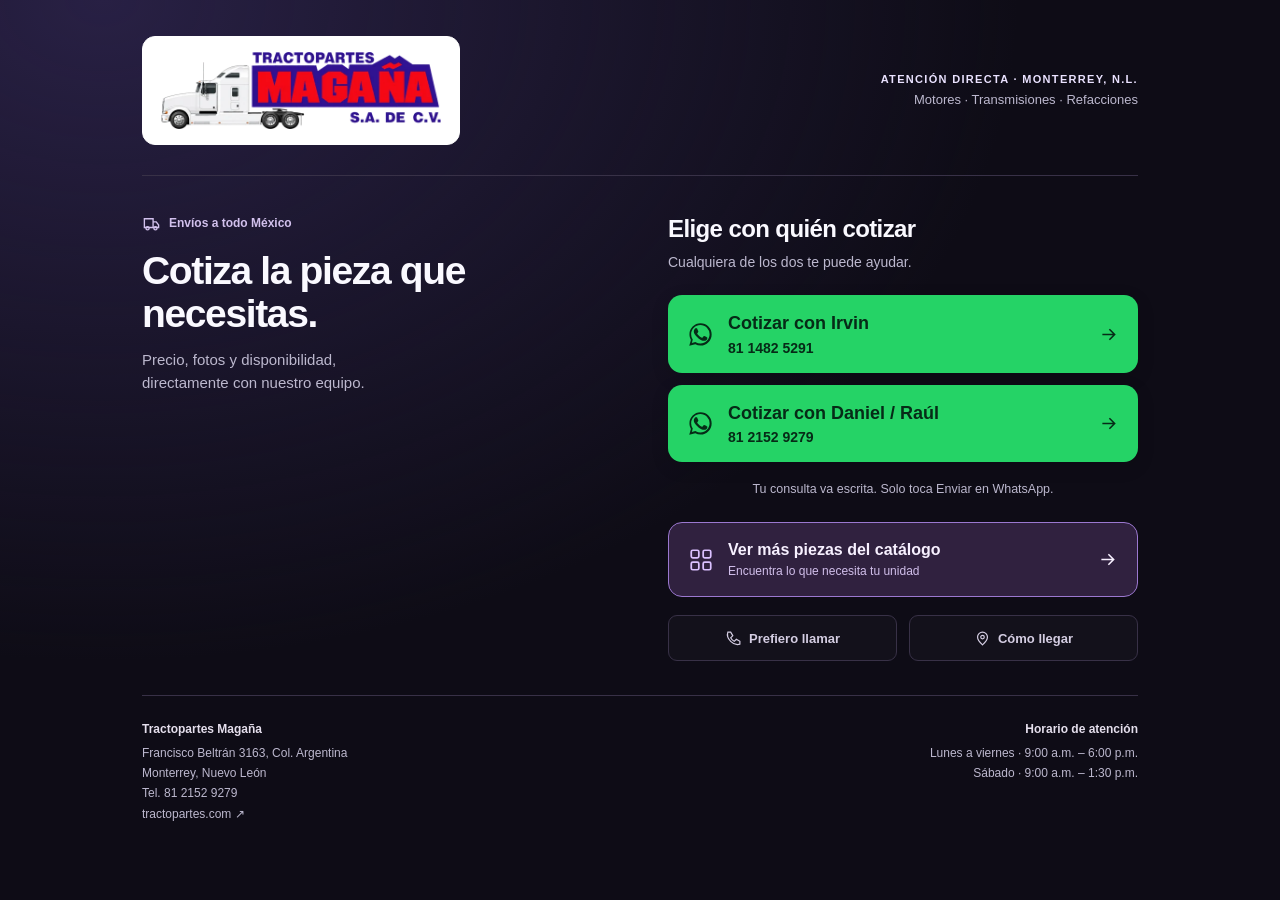
==== commit 9ac05887: "Dirige llamadas a Daniel y Raúl y registra los toques" ====
--- a/wa/index.html
+++ b/wa/index.html
@@ -281,13 +281,13 @@
           <svg class="catalogo-icono" viewBox="0 0 24 24" fill="none" stroke="currentColor" stroke-width="1.6" aria-hidden="true"><rect x="3" y="3" width="7" height="7" rx="1.4"/><rect x="14" y="3" width="7" height="7" rx="1.4"/><rect x="3" y="14" width="7" height="7" rx="1.4"/><rect x="14" y="14" width="7" height="7" rx="1.4"/></svg><span class="catalogo-texto"><strong>Ver más piezas del catálogo</strong><span>Encuentra lo que necesita tu unidad</span></span><svg class="flecha" viewBox="0 0 24 24" fill="none" stroke="currentColor" stroke-width="1.8" aria-hidden="true"><path d="M5 12h14m-6-6 6 6-6 6"/></svg>
         </a>
         <nav class="contacto-rapido" aria-label="Más formas de contactarnos">
-          <a href="tel:+528110442510"><svg viewBox="0 0 24 24" fill="none" stroke="currentColor" stroke-width="1.7" aria-hidden="true"><path d="m8 3 3 5-3 3c1.2 2.3 2.7 3.8 5 5l3-3 5 3v4c-9 3-20-8-17-17h4Z"/></svg> Prefiero llamar</a>
+          <a id="llamar" href="tel:+528121529279"><svg viewBox="0 0 24 24" fill="none" stroke="currentColor" stroke-width="1.7" aria-hidden="true"><path d="m8 3 3 5-3 3c1.2 2.3 2.7 3.8 5 5l3-3 5 3v4c-9 3-20-8-17-17h4Z"/></svg> Prefiero llamar</a>
           <a href="https://www.google.com/maps/dir/?api=1&amp;destination=Tractopartes+Maga%C3%B1a%2C+Francisco+Beltr%C3%A1n+3163%2C+Col.+Argentina%2C+Monterrey%2C+Nuevo+Le%C3%B3n" target="_blank" rel="noopener"><svg viewBox="0 0 24 24" fill="none" stroke="currentColor" stroke-width="1.7" aria-hidden="true"><path d="M19 10c0 5-7 11-7 11S5 15 5 10a7 7 0 1 1 14 0Z"/><circle cx="12" cy="10" r="2.5"/></svg> Cómo llegar</a>
         </nav>
       </section>
     </main>
     <footer class="pie">
-      <div><strong>Tractopartes Magaña</strong><p>Francisco Beltr&aacute;n 3163, Col. Argentina<br>Monterrey, Nuevo Le&oacute;n</p><p><a href="tel:+528110442510">Tel. 81 1044 2510</a></p><a href="https://tractopartes.com" rel="noopener">tractopartes.com ↗</a></div>
+      <div><strong>Tractopartes Magaña</strong><p>Francisco Beltr&aacute;n 3163, Col. Argentina<br>Monterrey, Nuevo Le&oacute;n</p><p><a id="llamarPie" href="tel:+528121529279">Tel. 81 2152 9279</a></p><a href="https://tractopartes.com" rel="noopener">tractopartes.com ↗</a></div>
       <div class="horario"><strong>Horario de atención</strong><p>Lunes a viernes · 9:00 a.m. – 6:00 p.m.<br>Sábado · 9:00 a.m. – 1:30 p.m.</p></div>
     </footer>
   </div>
@@ -321,6 +321,10 @@
       if (d.contar) {
         b1.addEventListener("click", function () { d.contar("5291"); });
         b2.addEventListener("click", function () { d.contar("9279"); });
+        ["llamar", "llamarPie"].forEach(function(id){
+          var enlace=document.getElementById(id);
+          if(enlace) enlace.addEventListener("click",function(){d.contar("llamar9279");});
+        });
       }
       var canales={ig:"ig",instagram:"ig",tt:"tt",tiktok:"tt",yt:"yt",youtube:"yt",fb:"fb",facebook:"fb",catalogo:"catalogo"};
       if(Object.prototype.hasOwnProperty.call(canales,d.red)) document.getElementById("volverCatalogo").href="/catalogo.html?r="+canales[d.red];
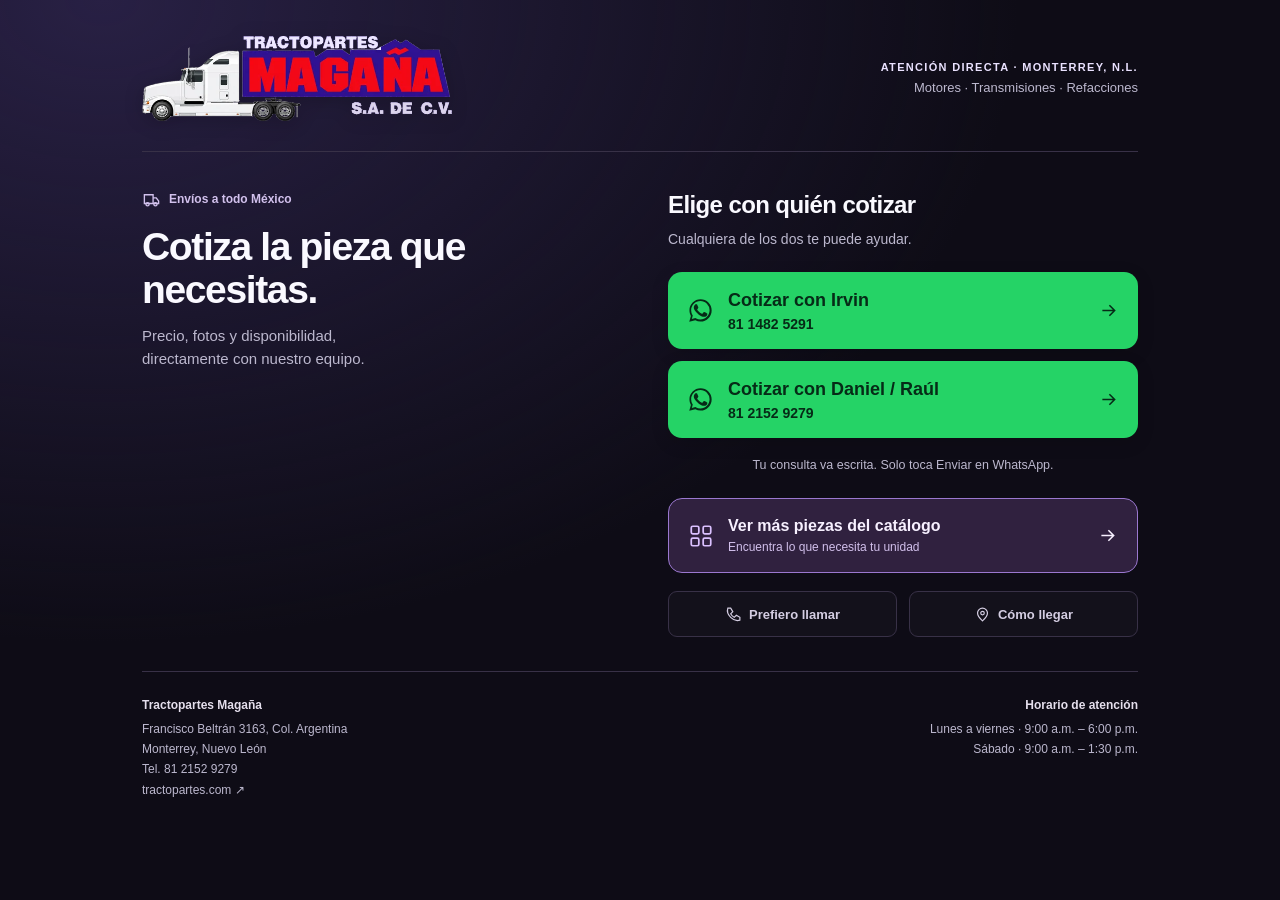
==== commit 149175b3: "Integra el logo transparente sobre el fondo oscuro" ====
--- a/wa/index.html
+++ b/wa/index.html
@@ -181,8 +181,8 @@
   [hidden]{display:none!important;}
   .env{width:min(100%,1060px);margin:0 auto;padding:36px 32px max(26px,env(safe-area-inset-bottom));}
   .marca{display:flex;align-items:center;justify-content:space-between;gap:24px;padding-bottom:30px;border-bottom:1px solid var(--linea);}
-  .logo-superficie{background:#fff;border:1px solid #fff;border-radius:13px;padding:15px 18px;flex:none;}
-  .logo{display:block;width:280px;height:auto;}
+  .logo-superficie{flex:none;}
+  .logo{display:block;width:310px;height:auto;filter:url(#logo-nocturno) drop-shadow(0 3px 9px #0003);}
   .lema{margin:0;color:var(--suave);font-size:13px;line-height:1.7;text-align:right;}
   .lema strong{display:block;color:#eae2ff;font-size:11px;font-weight:750;letter-spacing:.12em;}
   .consulta-grid{display:grid;grid-template-columns:minmax(0,1fr) minmax(0,1fr);gap:56px;padding:38px 0 34px;align-items:start;}
@@ -226,7 +226,7 @@
   @media(max-width:700px){
     .env{max-width:480px;padding:22px 20px max(24px,env(safe-area-inset-bottom));}
     .marca{justify-content:center;gap:0;padding-bottom:20px;border:0;}
-    .logo-superficie{padding:12px 16px;border-radius:11px;}.logo{width:245px;max-width:calc(100vw - 94px);}
+    .logo-superficie{padding:6px 0 9px;}.logo{width:280px;max-width:calc(100vw - 72px);}
     .lema{display:none;}
     .consulta-grid{display:flex;flex-direction:column;gap:25px;padding:0 0 25px;}
     .producto,.accion{width:100%;}
@@ -248,6 +248,19 @@
 </style>
 </head>
 <body>
+  <!-- Presentación nocturna del logo original 600x164: aclara solo las dos
+       líneas de letras pequeñas, conservando su transparencia y el resto del logo. -->
+  <svg width="0" height="0" aria-hidden="true" focusable="false" style="position:absolute;pointer-events:none">
+    <defs>
+      <filter id="logo-nocturno" x="0" y="0" width="1" height="1" primitiveUnits="objectBoundingBox" color-interpolation-filters="sRGB">
+        <feFlood x=".32" y="0" width=".45" height=".163" flood-color="#eee8ff" result="cabecera"/>
+        <feComposite in="cabecera" in2="SourceAlpha" operator="in" result="nombre"/>
+        <feFlood x=".667" y=".754" width=".333" height=".246" flood-color="#ddd5ed" result="pie"/>
+        <feComposite in="pie" in2="SourceAlpha" operator="in" result="razon"/>
+        <feMerge><feMergeNode in="SourceGraphic"/><feMergeNode in="nombre"/><feMergeNode in="razon"/></feMerge>
+      </filter>
+    </defs>
+  </svg>
   <div class="env">
     <header class="marca">
       <div class="logo-superficie"><img class="logo" width="600" height="164" alt="Tractopartes Maga&ntilde;a" src="[data-uri]"></div>
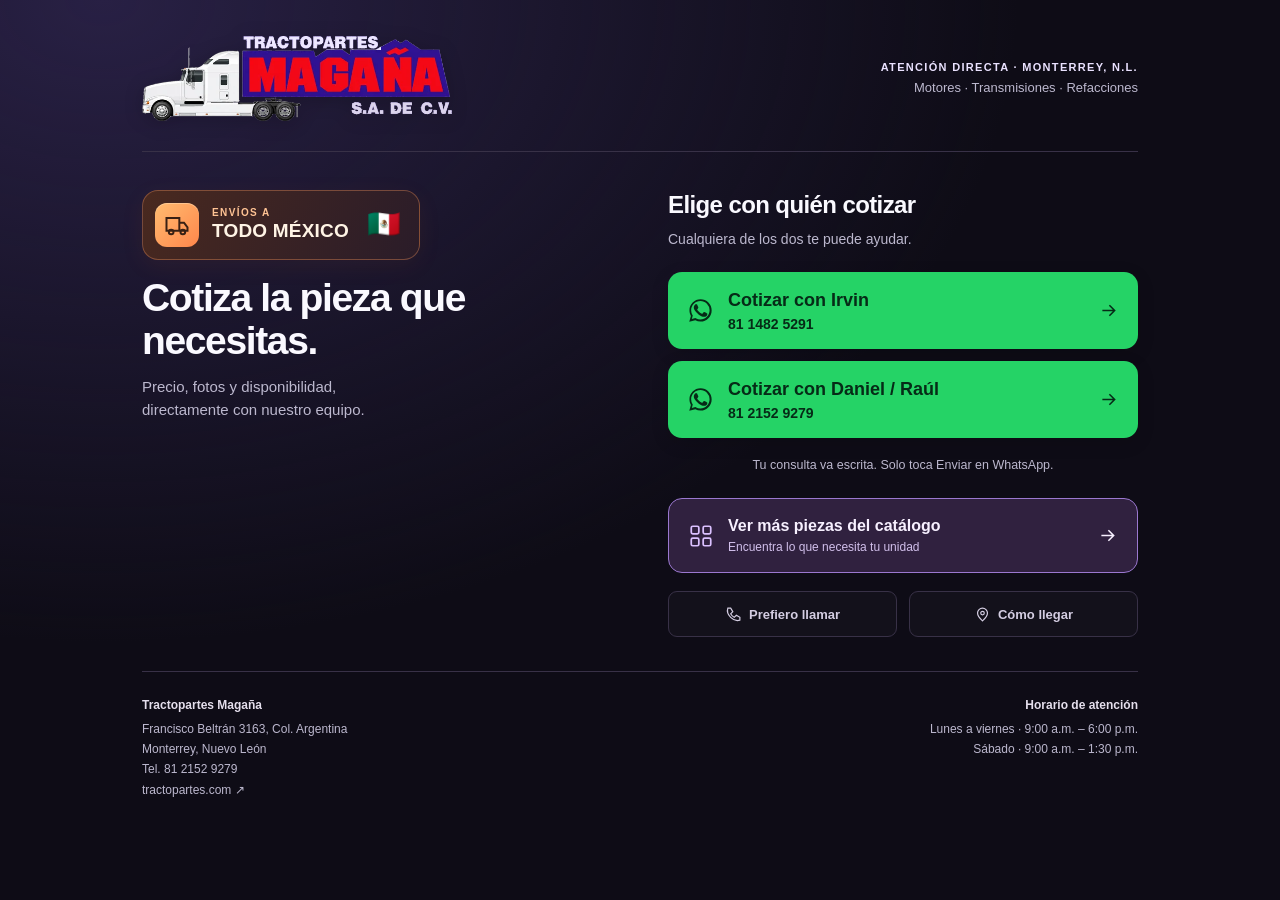
==== commit 1d8b6c31: "Destaca los envíos a todo México en la página de contacto" ====
--- a/wa/index.html
+++ b/wa/index.html
@@ -186,8 +186,13 @@
   .lema{margin:0;color:var(--suave);font-size:13px;line-height:1.7;text-align:right;}
   .lema strong{display:block;color:#eae2ff;font-size:11px;font-weight:750;letter-spacing:.12em;}
   .consulta-grid{display:grid;grid-template-columns:minmax(0,1fr) minmax(0,1fr);gap:56px;padding:38px 0 34px;align-items:start;}
-  .kicker{display:flex;align-items:center;gap:8px;font-size:12px;color:#d2c1ed;font-weight:650;}
-  .kicker svg{width:19px;height:19px;}
+  .kicker{display:flex;align-items:center;gap:13px;width:fit-content;max-width:100%;padding:12px 18px 12px 12px;border:1px solid #dc87576b;border-radius:16px;background:linear-gradient(115deg,#49291f,#2a1c29);box-shadow:0 6px 25px #e86a1812;color:#fff4e5;}
+  .envio-icono{display:grid;place-items:center;flex:none;width:44px;height:44px;border-radius:12px;background:linear-gradient(135deg,#ffbc70,#ff864b);color:#382014;box-shadow:inset 0 1px #ffe0b780;}
+  .kicker svg{width:28px;height:28px;}
+  .envio-texto{display:flex;flex-direction:column;gap:3px;}
+  .envio-texto span{font-size:10px;letter-spacing:.14em;font-weight:700;text-transform:uppercase;color:#ffc394;}
+  .envio-texto strong{font-size:19px;line-height:1.1;letter-spacing:.01em;font-weight:800;text-transform:uppercase;}
+  .envio-bandera{font-size:27px;line-height:1;margin-left:5px;}
   h1{font-size:39px;line-height:1.12;letter-spacing:-.035em;margin:16px 0 12px;font-weight:780;max-width:400px;}
   .intro{font-size:15px;line-height:1.55;color:var(--suave);max-width:370px;margin:0;}
   .pieza{margin-top:24px;border:1px solid var(--linea);border-radius:18px;overflow:hidden;background:#1a1625;}
@@ -230,7 +235,7 @@
     .lema{display:none;}
     .consulta-grid{display:flex;flex-direction:column;gap:25px;padding:0 0 25px;}
     .producto,.accion{width:100%;}
-    .kicker{font-size:11px;justify-content:center;}
+    .kicker{margin:0 auto;}
     h1{font-size:29px;max-width:none;margin:13px 0 7px;text-align:center;}
     .intro{font-size:13px;max-width:none;text-align:center;}
     .pieza{margin-top:18px;display:flex;align-items:center;border-radius:12px;}
@@ -268,7 +273,7 @@
     </header>
     <main class="consulta-grid">
       <section class="producto" aria-labelledby="titulo">
-        <div class="kicker"><svg viewBox="0 0 24 24" fill="none" stroke="currentColor" stroke-width="1.7" aria-hidden="true"><path d="M3 6h11v11H3V6Zm11 4h4l3 4v3h-7"/><circle cx="7" cy="18" r="2"/><circle cx="17" cy="18" r="2"/></svg> Envíos a todo México</div>
+        <div class="kicker"><span class="envio-icono"><svg viewBox="0 0 24 24" fill="none" stroke="currentColor" stroke-width="1.7" aria-hidden="true"><path d="M3 6h11v11H3V6Zm11 4h4l3 4v3h-7"/><circle cx="7" cy="18" r="2"/><circle cx="17" cy="18" r="2"/></svg></span><span class="envio-texto"><span>Envíos a</span><strong>todo México</strong></span><span class="envio-bandera" aria-hidden="true">🇲🇽</span></div>
         <h1 id="titulo">Cotiza la pieza que necesitas.</h1>
         <p class="intro">Precio, fotos y disponibilidad,<br>directamente con nuestro equipo.</p>
         <div class="pieza" id="pieza" hidden>
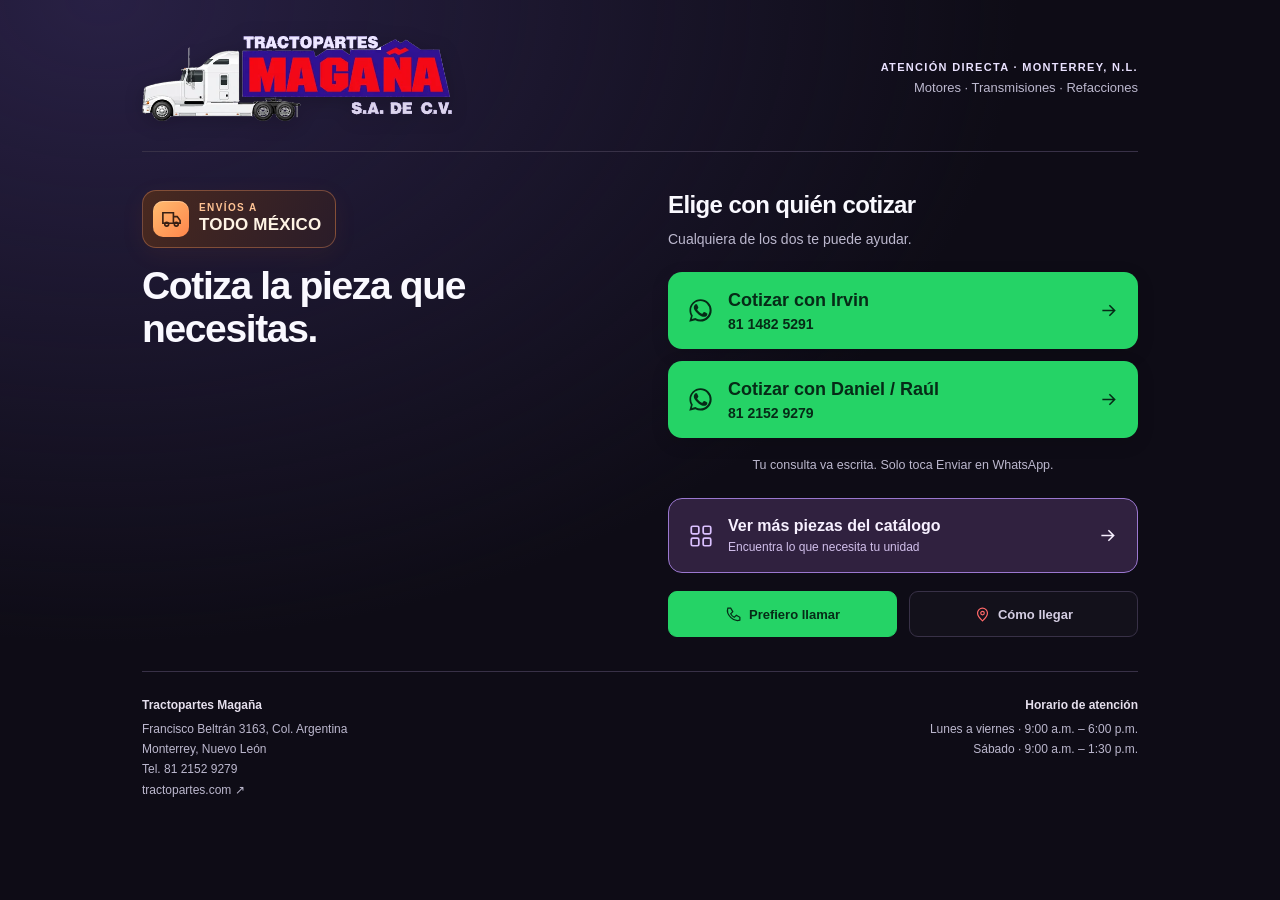
==== commit e34b5996: "Ajusta envíos, llamada y ubicación en la página de contacto" ====
--- a/wa/index.html
+++ b/wa/index.html
@@ -186,15 +186,13 @@
   .lema{margin:0;color:var(--suave);font-size:13px;line-height:1.7;text-align:right;}
   .lema strong{display:block;color:#eae2ff;font-size:11px;font-weight:750;letter-spacing:.12em;}
   .consulta-grid{display:grid;grid-template-columns:minmax(0,1fr) minmax(0,1fr);gap:56px;padding:38px 0 34px;align-items:start;}
-  .kicker{display:flex;align-items:center;gap:13px;width:fit-content;max-width:100%;padding:12px 18px 12px 12px;border:1px solid #dc87576b;border-radius:16px;background:linear-gradient(115deg,#49291f,#2a1c29);box-shadow:0 6px 25px #e86a1812;color:#fff4e5;}
-  .envio-icono{display:grid;place-items:center;flex:none;width:44px;height:44px;border-radius:12px;background:linear-gradient(135deg,#ffbc70,#ff864b);color:#382014;box-shadow:inset 0 1px #ffe0b780;}
-  .kicker svg{width:28px;height:28px;}
+  .kicker{display:flex;align-items:center;gap:10px;width:fit-content;max-width:100%;padding:10px 14px 10px 10px;border:1px solid #dc87576b;border-radius:14px;background:linear-gradient(115deg,#49291f,#2a1c29);box-shadow:0 6px 25px #e86a1812;color:#fff4e5;}
+  .envio-icono{display:grid;place-items:center;flex:none;width:36px;height:36px;border-radius:10px;background:linear-gradient(135deg,#ffbc70,#ff864b);color:#382014;box-shadow:inset 0 1px #ffe0b780;}
+  .kicker svg{width:23px;height:23px;}
   .envio-texto{display:flex;flex-direction:column;gap:3px;}
   .envio-texto span{font-size:10px;letter-spacing:.14em;font-weight:700;text-transform:uppercase;color:#ffc394;}
-  .envio-texto strong{font-size:19px;line-height:1.1;letter-spacing:.01em;font-weight:800;text-transform:uppercase;}
-  .envio-bandera{font-size:27px;line-height:1;margin-left:5px;}
+  .envio-texto strong{font-size:17px;line-height:1.1;letter-spacing:.01em;font-weight:800;text-transform:uppercase;}
   h1{font-size:39px;line-height:1.12;letter-spacing:-.035em;margin:16px 0 12px;font-weight:780;max-width:400px;}
-  .intro{font-size:15px;line-height:1.55;color:var(--suave);max-width:370px;margin:0;}
   .pieza{margin-top:24px;border:1px solid var(--linea);border-radius:18px;overflow:hidden;background:#1a1625;}
   .pieza-foto{display:block;width:100%;height:245px;object-fit:contain;background:#13101d;}
   .pieza-copy{padding:17px 19px;}
@@ -221,13 +219,15 @@
   .contacto-rapido{display:grid;grid-template-columns:1fr 1fr;gap:12px;margin-top:18px;}
   .contacto-rapido a{display:flex;align-items:center;justify-content:center;gap:7px;min-height:46px;color:#d4cde2;font-size:13px;font-weight:550;text-decoration:none;border-radius:9px;background:#ffffff05;border:1px solid var(--linea);}
   .contacto-rapido svg{width:17px;height:17px;flex:none;}
+  #llamar{background:var(--verde);color:var(--verde-tinta);border-color:var(--verde);font-weight:750;}
+  .como-llegar svg{color:#ff6868;}
   .pie{border-top:1px solid var(--linea);padding-top:23px;display:grid;grid-template-columns:1fr auto;gap:20px;color:var(--suave);font-size:12px;line-height:1.7;}
   .pie strong{display:block;color:#e5dfed;font-size:12px;font-weight:650;margin-bottom:3px;}
   .pie p{margin:0;}
   .pie a{color:var(--suave);text-decoration:none;text-underline-offset:3px;}
   .pie a:hover{text-decoration:underline;}
   .horario{text-align:right;}
-  @media(hover:hover){.boton:hover{background:#49e183;transform:translateY(-1px);}.volver-catalogo:hover{background:#422d59;}.contacto-rapido a:hover{background:#ffffff0b;}}
+  @media(hover:hover){.boton:hover{background:#49e183;transform:translateY(-1px);}.volver-catalogo:hover{background:#422d59;}.contacto-rapido a:hover{background:#ffffff0b;}#llamar:hover{background:#49e183;border-color:#49e183;}}
   @media(max-width:700px){
     .env{max-width:480px;padding:22px 20px max(24px,env(safe-area-inset-bottom));}
     .marca{justify-content:center;gap:0;padding-bottom:20px;border:0;}
@@ -237,7 +237,6 @@
     .producto,.accion{width:100%;}
     .kicker{margin:0 auto;}
     h1{font-size:29px;max-width:none;margin:13px 0 7px;text-align:center;}
-    .intro{font-size:13px;max-width:none;text-align:center;}
     .pieza{margin-top:18px;display:flex;align-items:center;border-radius:12px;}
     .pieza-foto{width:100px;min-width:100px;height:126px;object-fit:contain;align-self:stretch;}
     .pieza-copy{padding:14px;min-width:0;flex:1;}.nom{font-size:13px;line-height:1.4;margin-top:5px;}.et{font-size:9px;}.consulta{font-size:11px;margin-top:6px;}
@@ -273,9 +272,8 @@
     </header>
     <main class="consulta-grid">
       <section class="producto" aria-labelledby="titulo">
-        <div class="kicker"><span class="envio-icono"><svg viewBox="0 0 24 24" fill="none" stroke="currentColor" stroke-width="1.7" aria-hidden="true"><path d="M3 6h11v11H3V6Zm11 4h4l3 4v3h-7"/><circle cx="7" cy="18" r="2"/><circle cx="17" cy="18" r="2"/></svg></span><span class="envio-texto"><span>Envíos a</span><strong>todo México</strong></span><span class="envio-bandera" aria-hidden="true">🇲🇽</span></div>
+        <div class="kicker"><span class="envio-icono"><svg viewBox="0 0 24 24" fill="none" stroke="currentColor" stroke-width="1.7" aria-hidden="true"><path d="M3 6h11v11H3V6Zm11 4h4l3 4v3h-7"/><circle cx="7" cy="18" r="2"/><circle cx="17" cy="18" r="2"/></svg></span><span class="envio-texto"><span>Envíos a</span><strong>todo México</strong></span></div>
         <h1 id="titulo">Cotiza la pieza que necesitas.</h1>
-        <p class="intro">Precio, fotos y disponibilidad,<br>directamente con nuestro equipo.</p>
         <div class="pieza" id="pieza" hidden>
           <img class="pieza-foto" id="piezaFoto" alt="" hidden>
           <div class="pieza-copy">
@@ -300,7 +298,7 @@
         </a>
         <nav class="contacto-rapido" aria-label="Más formas de contactarnos">
           <a id="llamar" href="tel:+528121529279"><svg viewBox="0 0 24 24" fill="none" stroke="currentColor" stroke-width="1.7" aria-hidden="true"><path d="m8 3 3 5-3 3c1.2 2.3 2.7 3.8 5 5l3-3 5 3v4c-9 3-20-8-17-17h4Z"/></svg> Prefiero llamar</a>
-          <a href="https://www.google.com/maps/dir/?api=1&amp;destination=Tractopartes+Maga%C3%B1a%2C+Francisco+Beltr%C3%A1n+3163%2C+Col.+Argentina%2C+Monterrey%2C+Nuevo+Le%C3%B3n" target="_blank" rel="noopener"><svg viewBox="0 0 24 24" fill="none" stroke="currentColor" stroke-width="1.7" aria-hidden="true"><path d="M19 10c0 5-7 11-7 11S5 15 5 10a7 7 0 1 1 14 0Z"/><circle cx="12" cy="10" r="2.5"/></svg> Cómo llegar</a>
+          <a class="como-llegar" href="https://www.google.com/maps/dir/?api=1&amp;destination=Tractopartes+Maga%C3%B1a%2C+Francisco+Beltr%C3%A1n+3163%2C+Col.+Argentina%2C+Monterrey%2C+Nuevo+Le%C3%B3n" target="_blank" rel="noopener"><svg viewBox="0 0 24 24" fill="none" stroke="currentColor" stroke-width="1.7" aria-hidden="true"><path d="M19 10c0 5-7 11-7 11S5 15 5 10a7 7 0 1 1 14 0Z"/><circle cx="12" cy="10" r="2.5"/></svg> Cómo llegar</a>
         </nav>
       </section>
     </main>
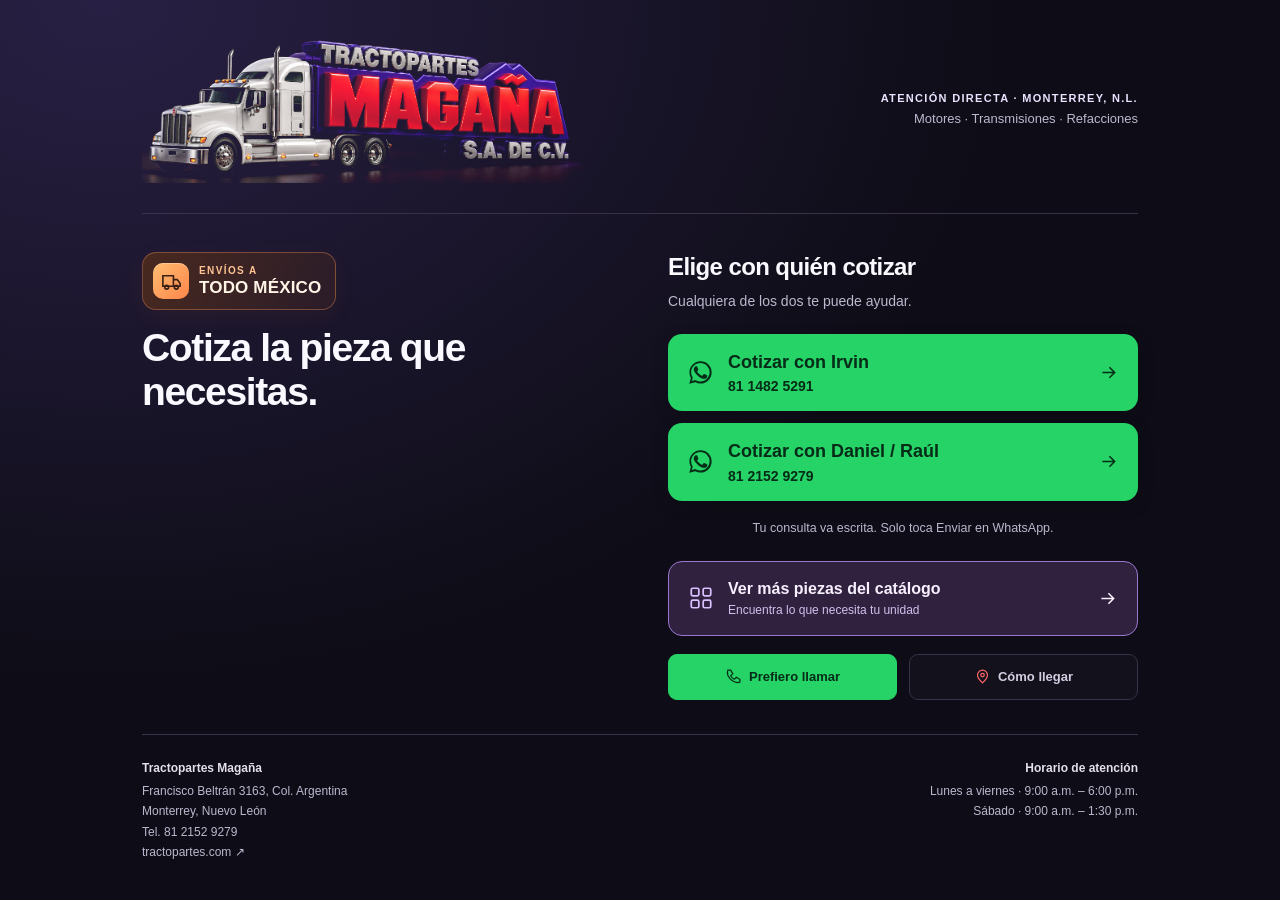
==== commit 9196cf18: "Publica el logo 3D aprobado en la página de contacto" ====
--- a/wa/index.html
+++ b/wa/index.html
@@ -181,8 +181,8 @@
   [hidden]{display:none!important;}
   .env{width:min(100%,1060px);margin:0 auto;padding:36px 32px max(26px,env(safe-area-inset-bottom));}
   .marca{display:flex;align-items:center;justify-content:space-between;gap:24px;padding-bottom:30px;border-bottom:1px solid var(--linea);}
-  .logo-superficie{flex:none;}
-  .logo{display:block;width:310px;height:auto;filter:url(#logo-nocturno) drop-shadow(0 3px 9px #0003);}
+  .logo-superficie{flex:0 1 440px;min-width:0;}
+  .logo{display:block;width:100%;height:auto;mix-blend-mode:lighten;}
   .lema{margin:0;color:var(--suave);font-size:13px;line-height:1.7;text-align:right;}
   .lema strong{display:block;color:#eae2ff;font-size:11px;font-weight:750;letter-spacing:.12em;}
   .consulta-grid{display:grid;grid-template-columns:minmax(0,1fr) minmax(0,1fr);gap:56px;padding:38px 0 34px;align-items:start;}
@@ -231,7 +231,7 @@
   @media(max-width:700px){
     .env{max-width:480px;padding:22px 20px max(24px,env(safe-area-inset-bottom));}
     .marca{justify-content:center;gap:0;padding-bottom:20px;border:0;}
-    .logo-superficie{padding:6px 0 9px;}.logo{width:280px;max-width:calc(100vw - 72px);}
+    .logo-superficie{flex:none;width:100%;max-width:420px;padding:0 0 5px;}
     .lema{display:none;}
     .consulta-grid{display:flex;flex-direction:column;gap:25px;padding:0 0 25px;}
     .producto,.accion{width:100%;}
@@ -252,22 +252,9 @@
 </style>
 </head>
 <body>
-  <!-- Presentación nocturna del logo original 600x164: aclara solo las dos
-       líneas de letras pequeñas, conservando su transparencia y el resto del logo. -->
-  <svg width="0" height="0" aria-hidden="true" focusable="false" style="position:absolute;pointer-events:none">
-    <defs>
-      <filter id="logo-nocturno" x="0" y="0" width="1" height="1" primitiveUnits="objectBoundingBox" color-interpolation-filters="sRGB">
-        <feFlood x=".32" y="0" width=".45" height=".163" flood-color="#eee8ff" result="cabecera"/>
-        <feComposite in="cabecera" in2="SourceAlpha" operator="in" result="nombre"/>
-        <feFlood x=".667" y=".754" width=".333" height=".246" flood-color="#ddd5ed" result="pie"/>
-        <feComposite in="pie" in2="SourceAlpha" operator="in" result="razon"/>
-        <feMerge><feMergeNode in="SourceGraphic"/><feMergeNode in="nombre"/><feMergeNode in="razon"/></feMerge>
-      </filter>
-    </defs>
-  </svg>
   <div class="env">
     <header class="marca">
-      <div class="logo-superficie"><img class="logo" width="600" height="164" alt="Tractopartes Maga&ntilde;a" src="[data-uri]"></div>
+      <div class="logo-superficie"><img class="logo" width="2170" height="725" alt="Tractopartes Maga&ntilde;a — logotipo 3D" src="/wa/logo-3d-v1.png" fetchpriority="high" decoding="async"></div>
       <p class="lema"><strong>ATENCIÓN DIRECTA · MONTERREY, N.L.</strong>Motores · Transmisiones · Refacciones</p>
     </header>
     <main class="consulta-grid">
